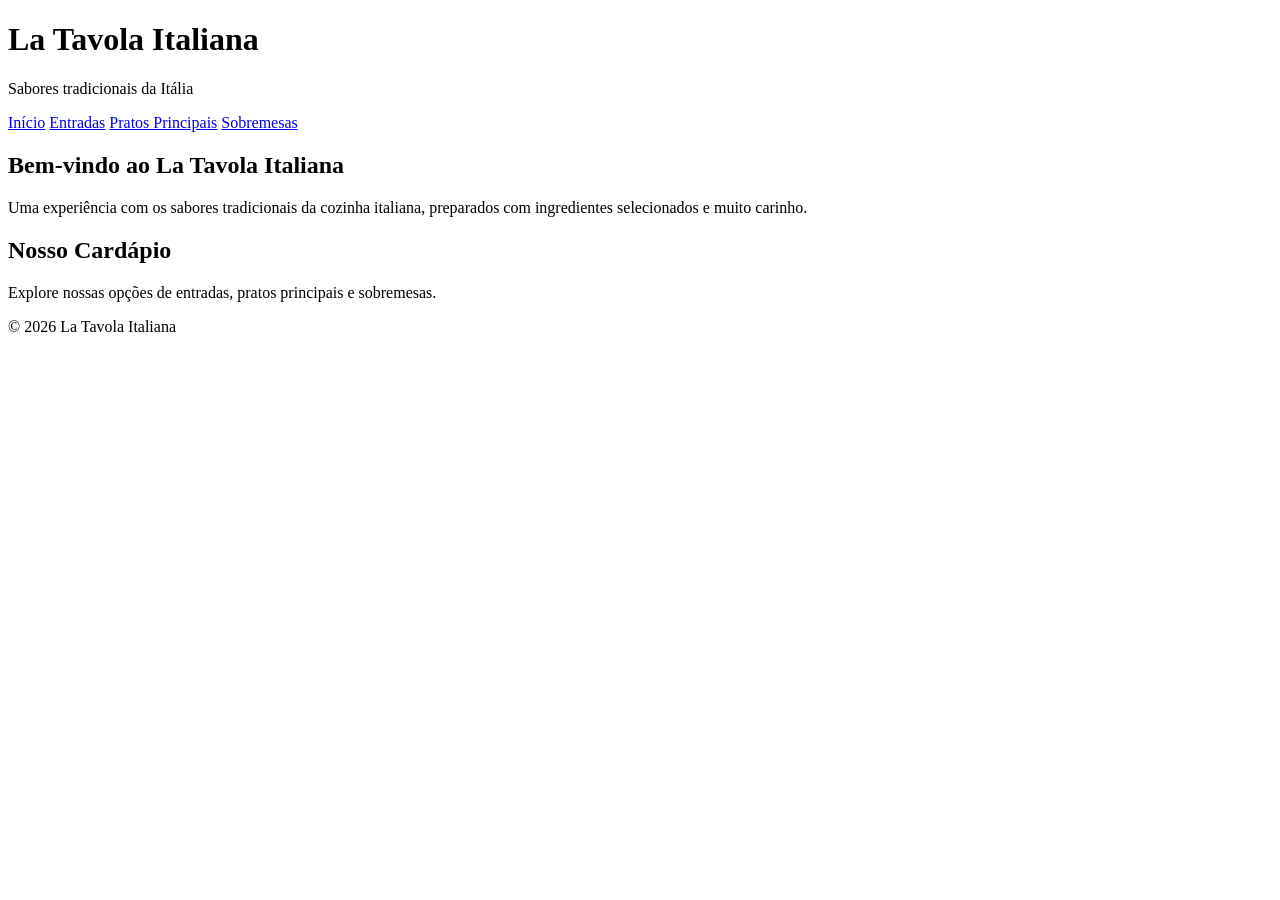
==== index.html @ f6ccb696 "Conteúdo do index.html" ====
<!DOCTYPE html>
<html lang="pt-BR">
<head>
    <meta charset="UTF-8">
    <meta name="viewport" content="width=device-width, initial-scale=1.0">
    <title>La Tavola Italiana</title>
</head>

<body>

    <header>
        <h1>La Tavola Italiana</h1>
        <p>Sabores tradicionais da Itália</p>
    </header>

    <nav>
        <a href="index.html">Início</a>
        <a href="entradas.html">Entradas</a>
        <a href="pratos.html">Pratos Principais</a>
        <a href="sobremesas.html">Sobremesas</a>
    </nav>

    <main>
        <h2>Bem-vindo ao La Tavola Italiana</h2>

        <p>
            Uma experiência com os sabores tradicionais da cozinha italiana,
            preparados com ingredientes selecionados e muito carinho.
        </p>

        <h2>Nosso Cardápio</h2>

        <p>
            Explore nossas opções de entradas, pratos principais e sobremesas.
        </p>
    </main>

    <footer>
        <p>&copy; 2026 La Tavola Italiana</p>
    </footer>

</body>
</html>
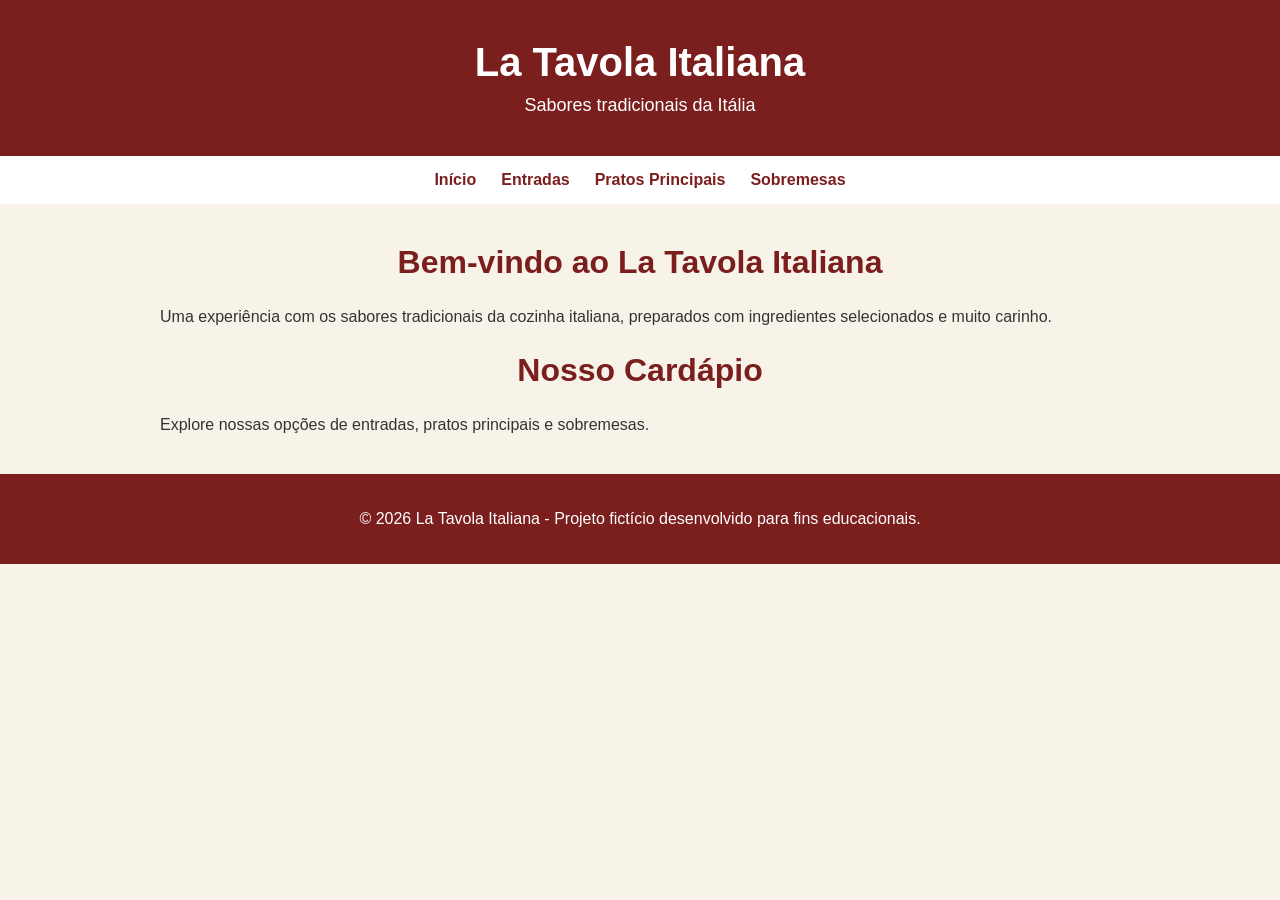
==== commit 2fabe3f2: "Primeiro CSS" ====
--- a/index.html
+++ b/index.html
@@ -4,6 +4,7 @@
     <meta charset="UTF-8">
     <meta name="viewport" content="width=device-width, initial-scale=1.0">
     <title>La Tavola Italiana</title>
+    <link rel="stylesheet" href="css/style.css">
 </head>
 
 <body>
@@ -36,7 +37,7 @@
     </main>
 
     <footer>
-        <p>&copy; 2026 La Tavola Italiana</p>
+        <p>&copy; 2026 La Tavola Italiana - Projeto fictício desenvolvido para fins educacionais.</p>
     </footer>
 
 </body>
--- a/css/style.css
+++ b/css/style.css
@@ -0,0 +1,82 @@
+* {
+    box-sizing: border-box;
+}
+
+body {
+    margin: 0;
+    font-family: Arial, sans-serif;
+    background-color: #f8f3e8;
+    color: #333;
+}
+
+header {
+    text-align: center;
+    padding: 40px 20px;
+    background-color: #7b1e1e;
+    color: white;
+}
+
+header h1 {
+    margin: 0;
+    font-size: 40px;
+}
+
+header p {
+    margin: 10px 0 0;
+    font-size: 18px;
+}
+
+nav {
+    display: flex;
+    justify-content: center;
+    gap: 25px;
+    padding: 15px;
+    background-color: #ffffff;
+}
+
+nav a {
+    text-decoration: none;
+    color: #7b1e1e;
+    font-weight: bold;
+}
+
+nav a:hover {
+    color: #064b1b;
+}
+
+main {
+    max-width: 1000px;
+    margin: 40px auto;
+    padding: 0 20px;
+}
+
+main h2 {
+    text-align: center;
+    color: #7b1e1e;
+    font-size: 32px;
+}
+
+section {
+    background-color: white;
+    padding: 20px;
+    margin: 20px 0;
+    border-radius: 8px;
+}
+
+section h3 {
+    color: #7b1e1e;
+    margin-top: 0;
+}
+
+section p:last-child {
+    font-weight: bold;
+    color: #064b1b;
+}
+
+footer {
+    text-align: center;
+    padding: 20px;
+    background-color: #7b1e1e;
+    color: white;
+    margin-top: 40px;
+}
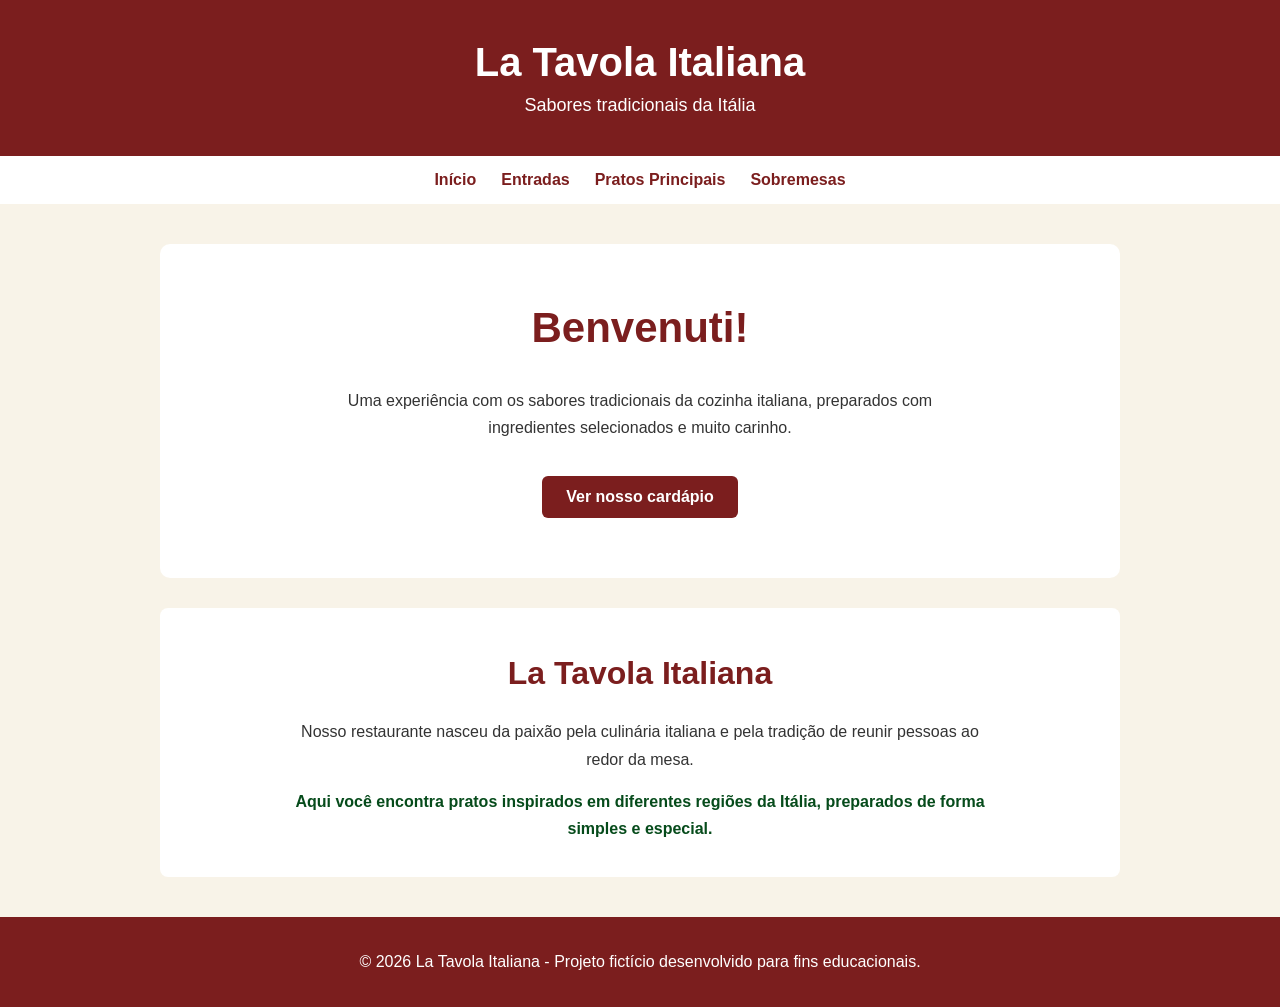
==== commit 44f44107: "Melhoria index.html" ====
--- a/index.html
+++ b/index.html
@@ -22,20 +22,33 @@
     </nav>
 
     <main>
-        <h2>Bem-vindo ao La Tavola Italiana</h2>
+
+    <section class="hero">
+        <h2>Benvenuti!</h2>
 
         <p>
             Uma experiência com os sabores tradicionais da cozinha italiana,
             preparados com ingredientes selecionados e muito carinho.
         </p>
 
-        <h2>Nosso Cardápio</h2>
+        <a href="pratos.html" class="botao">Ver nosso cardápio</a>
+    </section>
+
+    <section class="sobre">
+        <h2>La Tavola Italiana</h2>
 
         <p>
-            Explore nossas opções de entradas, pratos principais e sobremesas.
+            Nosso restaurante nasceu da paixão pela culinária italiana e
+            pela tradição de reunir pessoas ao redor da mesa.
         </p>
-    </main>
 
+        <p>
+            Aqui você encontra pratos inspirados em diferentes regiões da
+            Itália, preparados de forma simples e especial.
+        </p>
+    </section>
+
+</main>
     <footer>
         <p>&copy; 2026 La Tavola Italiana - Projeto fictício desenvolvido para fins educacionais.</p>
     </footer>
--- a/css/style.css
+++ b/css/style.css
@@ -79,4 +79,96 @@
     background-color: #7b1e1e;
     color: white;
     margin-top: 40px;
+}
+
+.cardapio {
+    display: grid;
+    grid-template-columns: repeat(3, 1fr);
+    gap: 25px;
+}
+
+.card {
+    margin: 0;
+    min-height: 180px;
+}
+
+.card h3 {
+    font-size: 22px;
+}
+
+.card p {
+    line-height: 1.6;
+}
+
+@media (max-width: 768px) {
+    nav {
+        flex-direction: column;
+        align-items: center;
+        gap: 15px;
+    }
+
+    .cardapio {
+        grid-template-columns: 1fr;
+    }
+
+    header h1 {
+        font-size: 32px;
+    }
+
+    main h2 {
+        font-size: 28px;
+    }
+}
+
+.card img {
+    width: 100%;
+    height: 200px;
+    object-fit: cover;
+    border-radius: 6px;
+    display: block;
+    margin-bottom: 15px;
+}
+
+.hero {
+    text-align: center;
+    padding: 60px 30px;
+    background-color: white;
+    border-radius: 10px;
+}
+
+.hero h2 {
+    font-size: 42px;
+    margin-top: 0;
+}
+
+.hero p {
+    max-width: 650px;
+    margin: 20px auto;
+    line-height: 1.7;
+}
+
+.botao {
+    display: inline-block;
+    margin-top: 15px;
+    padding: 12px 24px;
+    background-color: #7b1e1e;
+    color: white;
+    text-decoration: none;
+    border-radius: 6px;
+    font-weight: bold;
+}
+
+.botao:hover {
+    background-color: #5e1717;
+}
+
+.sobre {
+    margin-top: 30px;
+    text-align: center;
+}
+
+.sobre p {
+    max-width: 700px;
+    margin: 15px auto;
+    line-height: 1.7;
 }
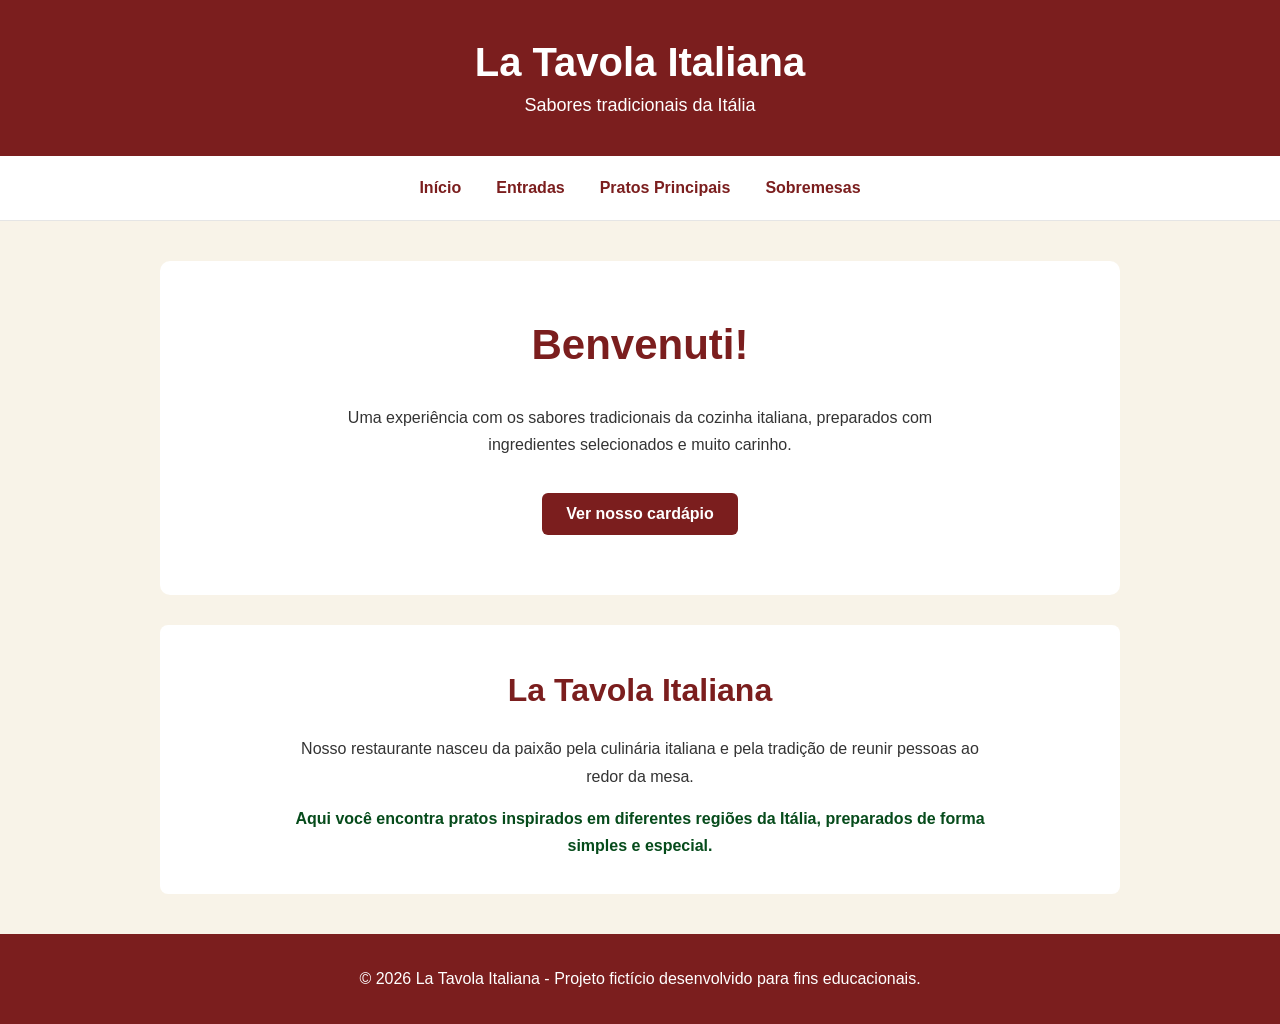
==== commit 16abe5a4: "Correção de botões" ====
--- a/index.html
+++ b/index.html
@@ -17,7 +17,7 @@
     <nav>
         <a href="index.html">Início</a>
         <a href="entradas.html">Entradas</a>
-        <a href="pratos.html">Pratos Principais</a>
+        <a href="principais.html">Pratos Principais</a>
         <a href="sobremesas.html">Sobremesas</a>
     </nav>
 
@@ -31,7 +31,7 @@
             preparados com ingredientes selecionados e muito carinho.
         </p>
 
-        <a href="pratos.html" class="botao">Ver nosso cardápio</a>
+        <a href="principais.html" class="botao">Ver nosso cardápio</a>
     </section>
 
     <section class="sobre">
--- a/css/style.css
+++ b/css/style.css
@@ -29,19 +29,38 @@
 nav {
     display: flex;
     justify-content: center;
-    gap: 25px;
-    padding: 15px;
-    background-color: #ffffff;
+    align-items: center;
+    gap: 35px;
+    padding: 18px 20px;
+    background-color: white;
+    border-bottom: 1px solid #e5e5e5;
 }
 
 nav a {
+    position: relative;
     text-decoration: none;
     color: #7b1e1e;
     font-weight: bold;
+    padding: 5px 0;
+}
+
+nav a::after {
+    content: "";
+    position: absolute;
+    left: 0;
+    bottom: 0;
+    width: 0;
+    height: 2px;
+    background-color: #b8860b;
+    transition: width 0.3s;
+}
+
+nav a:hover::after {
+    width: 100%;
 }
 
 nav a:hover {
-    color: #064b1b;
+    color: #b8860b;
 }
 
 main {
@@ -171,4 +190,13 @@
     max-width: 700px;
     margin: 15px auto;
     line-height: 1.7;
+}
+
+.card {
+    transition: transform 0.2s, box-shadow 0.2s;
+}
+
+.card:hover {
+    transform: translateY(-5px);
+    box-shadow: 0 8px 20px rgba(0, 0, 0, 0.12);
 }
